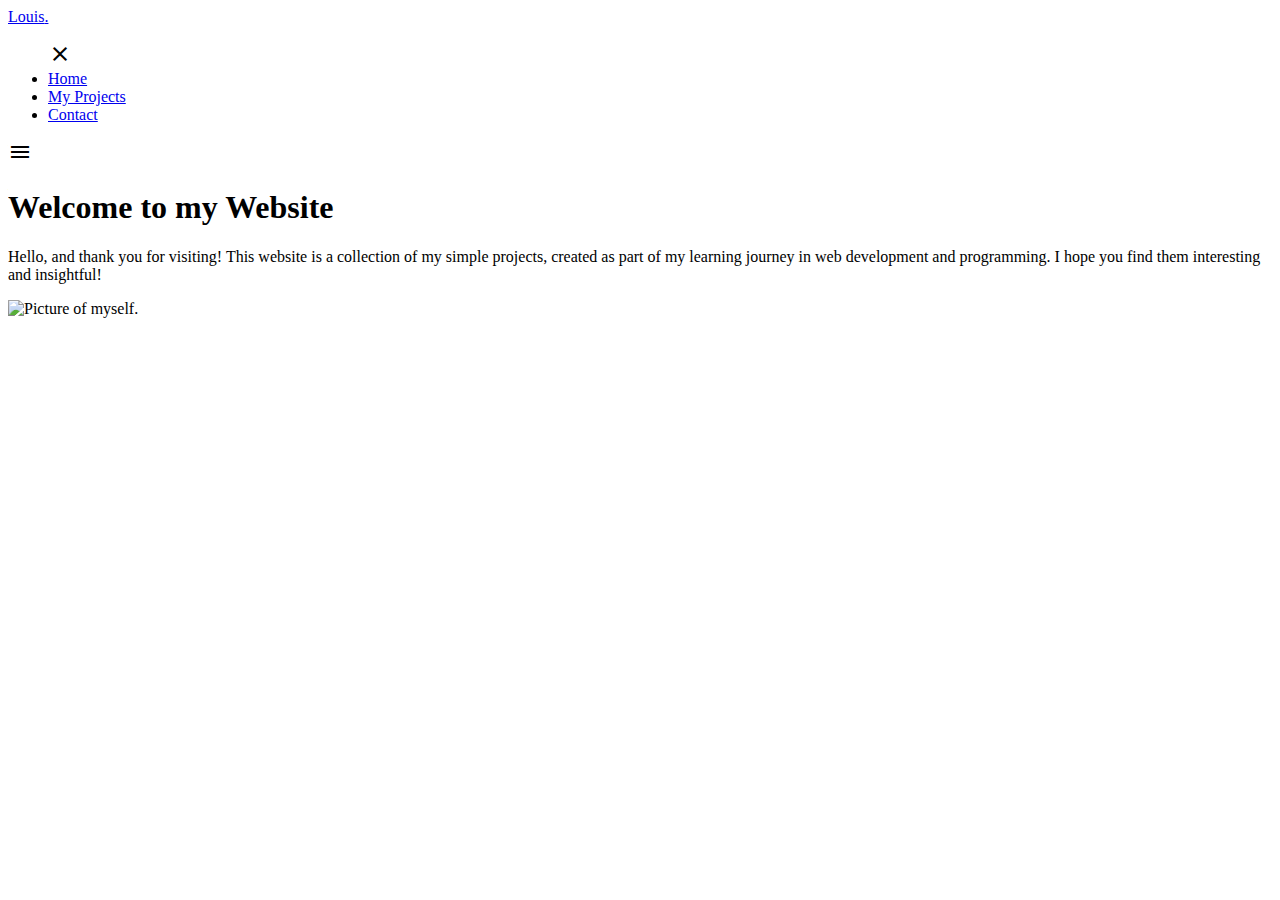
==== index.html @ d458a0dd "Add files via upload" ====
<!DOCTYPE html>
<html lang="en">

<head>
   <meta charset="UTF-8">
   <meta name="viewport" content="width=device-width, initial-scale=1.0">
   <title>My Portfolio</title>
   <link rel="stylesheet" href="styles.css">
   <link rel="stylesheet"
      href="https://fonts.googleapis.com/css2?family=Material+Symbols+Outlined:opsz,wght,FILL,GRAD@24,400,0,0">
</head>

<body>
   <header>
      <nav class="navbar">
         <a href="#" class="logo">Louis<span>.</span></a>
         <ul class="menu-links">
            <span id="close-menu-button" class="material-symbols-outlined">close</span>
            <li><a href="index.html">Home</a></li>
            <li><a href="my_projects.html">My Projects</a></li>
            <li><a href="contact_form.html">Contact</a></li>
         </ul>
         <span id="menu-button" class="material-symbols-outlined">menu</span>
      </nav>
   </header>

   <section class="hero-section">
      <div class="content">
         <h1>Welcome to my <span>Website</span></h1>
         <p>Hello, and thank you for visiting! This website is a collection of my simple projects, created as part of my
            learning journey in web development and programming. I hope you find them interesting and insightful!
         </p>
      </div>

      <div class="image-content">
         <img src="/Images/my_picture.jpg" alt="Picture of myself." class="image">
      </div>
   </section>

   <script>
      const header = document.querySelector("header");
      const menuButton = document.querySelector("#menu-button");
      const closeMenuButton = document.querySelector("#close-menu-button");

      menuButton.addEventListener("click", () => {
         header.classList.toggle("show-mobile-menu")
      });

      closeMenuButton.addEventListener("click", () => {
         menuButton.click();
      });
   </script>
</body>

</html>
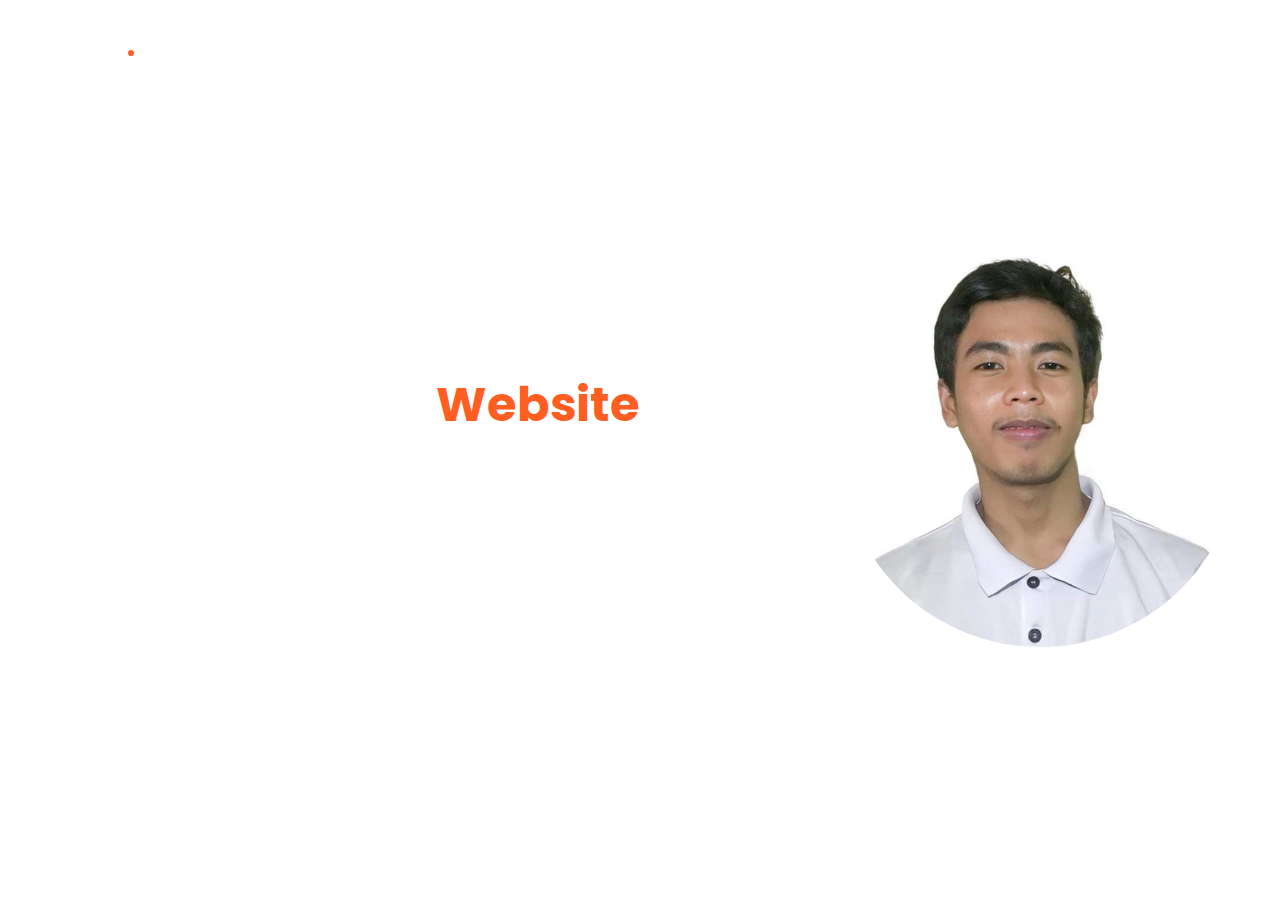
==== commit b066ad63: "Update index.html" ====
--- a/index.html
+++ b/index.html
@@ -5,7 +5,7 @@
    <meta charset="UTF-8">
    <meta name="viewport" content="width=device-width, initial-scale=1.0">
    <title>My Portfolio</title>
-   <link rel="stylesheet" href="styles.css">
+   <link rel="stylesheet" href="./css_styles/styles.css">
    <link rel="stylesheet"
       href="https://fonts.googleapis.com/css2?family=Material+Symbols+Outlined:opsz,wght,FILL,GRAD@24,400,0,0">
 </head>
@@ -16,9 +16,9 @@
          <a href="#" class="logo">Louis<span>.</span></a>
          <ul class="menu-links">
             <span id="close-menu-button" class="material-symbols-outlined">close</span>
-            <li><a href="index.html">Home</a></li>
-            <li><a href="my_projects.html">My Projects</a></li>
-            <li><a href="contact_form.html">Contact</a></li>
+            <li><a href="./index.html">Home</a></li>
+            <li><a href="./projects_html/my_projects.html">My Projects</a></li>
+            <li><a href="./projects_html/contact_form.html">Contact</a></li>
          </ul>
          <span id="menu-button" class="material-symbols-outlined">menu</span>
       </nav>
@@ -33,7 +33,7 @@
       </div>
 
       <div class="image-content">
-         <img src="/Images/my_picture.jpg" alt="Picture of myself." class="image">
+         <img src="./images/my_picture.jpg" alt="Picture of myself." class="image">
       </div>
    </section>
 
@@ -52,4 +52,4 @@
    </script>
 </body>
 
-</html>+</html>
--- a/css_styles/styles.css
+++ b/css_styles/styles.css
@@ -0,0 +1,180 @@
+@import url('https://fonts.googleapis.com/css2?family=Poppins:wght@300;400;500;600;700&display=swap');
+
+* {
+   margin: 0;
+   padding: 0;
+   box-sizing: border-box;
+   font-family: 'Poppins', sans-serif;
+}
+
+body {
+   height: 100vh;
+   background: url("/Images/SL-043021-42650-20.jpg");
+   background-position: center;
+   background-size: cover;
+}
+
+header {
+   position: fixed;
+   top: 0;
+   left: 0;
+   width: 100%;
+   padding: 20px;
+}
+
+header .navbar {
+   display: flex;
+   align-items: center;
+   justify-content: space-between;
+   max-width: 1200px;
+   margin: 0 auto;
+}
+
+.navbar .logo {
+   color: #ffffff;
+   font-size: 2.1rem;
+   font-weight: 600;
+}
+
+.navbar .logo span {
+   color: #ff5e23;
+}
+
+.navbar .menu-links {
+   display: flex;
+   gap: 40px;
+   list-style-type: none;
+}
+
+.navbar a {
+   color: #ffffff;
+   text-decoration: none;
+   transition: 0.2s ease;
+}
+
+.navbar a:hover {
+   color: #ff5e23;
+}
+
+.hero-section {
+   height: 100vh;
+   display: flex;
+   align-items: center;
+   margin: 0 auto;
+   max-width: 1200px;
+}
+
+.hero-section .content {
+   color: #ffffff;
+   width: 100%;
+   max-width: 1200px;
+   margin: 0 auto;
+}
+
+.hero-section .content h1 {
+   font-size: 3rem;
+   max-width: 600px;
+}
+
+.hero-section .content span {
+   color: #ff5e23;
+}
+
+.hero-section .content p {
+   font-weight: 300;
+   margin-top: 15px;
+   max-width: 600px;
+}
+
+.hero-section .content button {
+   background: #ffffff;
+   outline: none;
+   border: none;
+   font-size: 1rem;
+   font-weight: 500;
+   margin-top: 38px;
+   padding: 12px 30px;
+   border-radius: 30px;
+   cursor: pointer;
+   transition: 0.2s ease;
+}
+
+.hero-section .content button:hover {
+   background: #ff5e23;
+   color: #ffffff;
+}
+
+.image-content {
+   position: relative;
+   max-width: 400px;
+   text-align: center;
+}
+
+.image-content .image {
+   width: 100%;
+   height: auto;
+   border-radius: 50%;
+}
+
+#menu-button {
+   display: none;
+   color: #ffffff;
+   cursor: pointer;
+}
+
+#close-menu-button {
+   display: none;
+   position: absolute;
+   right: 20px;
+   top: 20px;
+   cursor: pointer;
+}
+
+@media screen and (max-width: 900px) {
+
+   #menu-button,
+   #close-menu-button {
+      display: block;
+   }
+
+   .navbar .menu-links {
+      position: fixed;
+      left: -260px;
+      top: 0;
+      flex-direction: column;
+      width: 260px;
+      height: 100vh;
+      background: #ffffff;
+      padding: 70px 40px 0;
+      transition: left 0.15s ease;
+   }
+
+   header.show-mobile-menu .navbar .menu-links {
+      left: 0;
+   }
+
+   .navbar a {
+      color: #000000;
+   }
+
+   .hero-section .content {
+      text-align: center;
+   }
+
+   .hero-section .content:is(h1, p) {
+      max-width: 100%;
+   }
+
+   .hero-section .content h1 {
+      font-size: 2.3rem;
+      line-height: 60px;
+   }
+
+   .hero-section .content button {
+      padding: 9px 18px;
+   }
+
+   .image-content {
+      display: none;
+   }
+}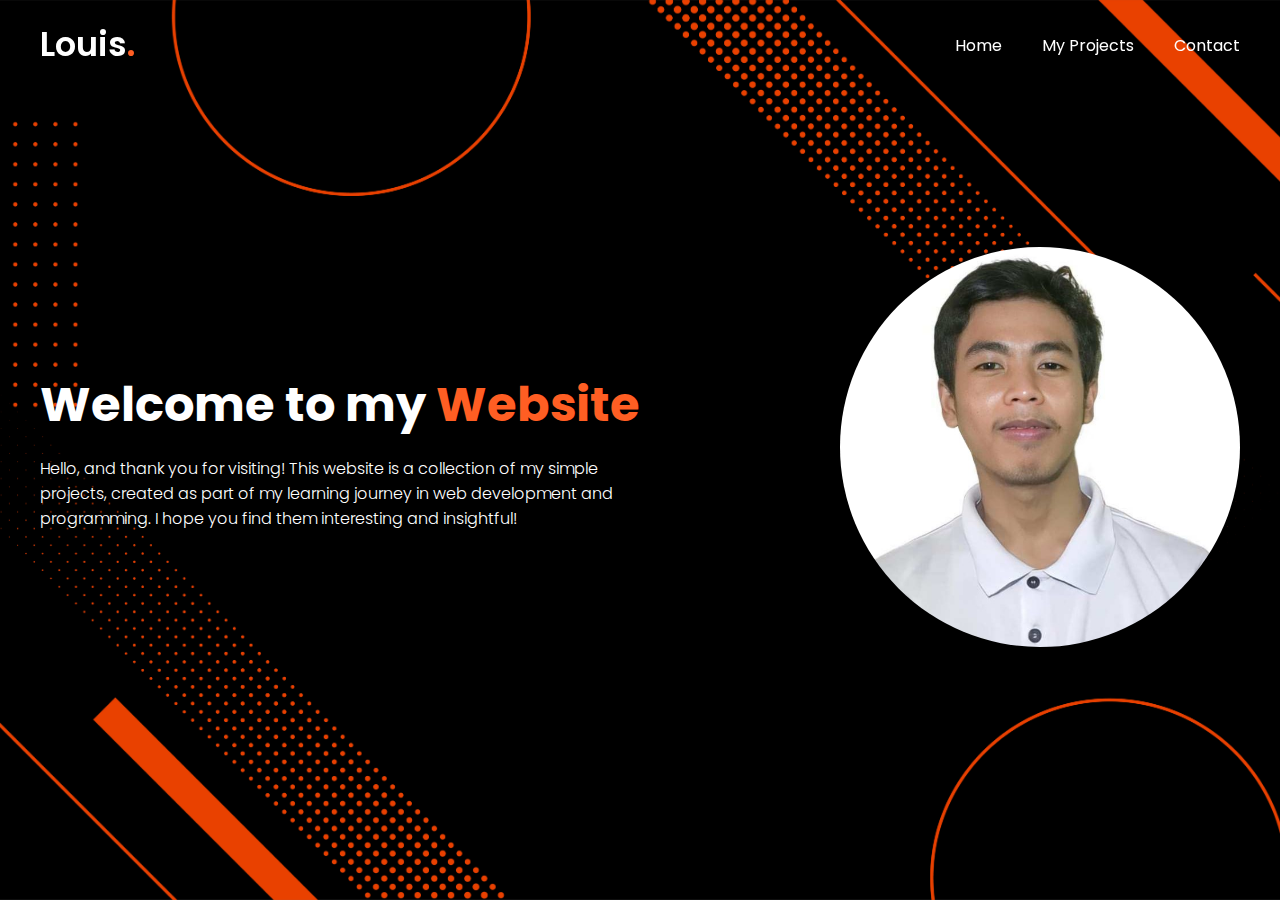
==== commit 3ca0a9e1: "Update index.html" ====
--- a/index.html
+++ b/index.html
@@ -16,9 +16,9 @@
          <a href="#" class="logo">Louis<span>.</span></a>
          <ul class="menu-links">
             <span id="close-menu-button" class="material-symbols-outlined">close</span>
-            <li><a href="./index.html">Home</a></li>
-            <li><a href="./projects_html/my_projects.html">My Projects</a></li>
-            <li><a href="./projects_html/contact_form.html">Contact</a></li>
+            <li><a href="#">Home</a></li>
+            <li><a href="projects_html/my_projects.html">My Projects</a></li>
+            <li><a href="projects_html/contact_form.html">Contact</a></li>
          </ul>
          <span id="menu-button" class="material-symbols-outlined">menu</span>
       </nav>
--- a/css_styles/styles.css
+++ b/css_styles/styles.css
@@ -9,7 +9,7 @@
 
 body {
    height: 100vh;
-   background: url("/Images/SL-043021-42650-20.jpg");
+   background: url("../images/SL-043021-42650-20.jpg");
    background-position: center;
    background-size: cover;
 }
@@ -177,4 +177,4 @@
    .image-content {
       display: none;
    }
-}+}
